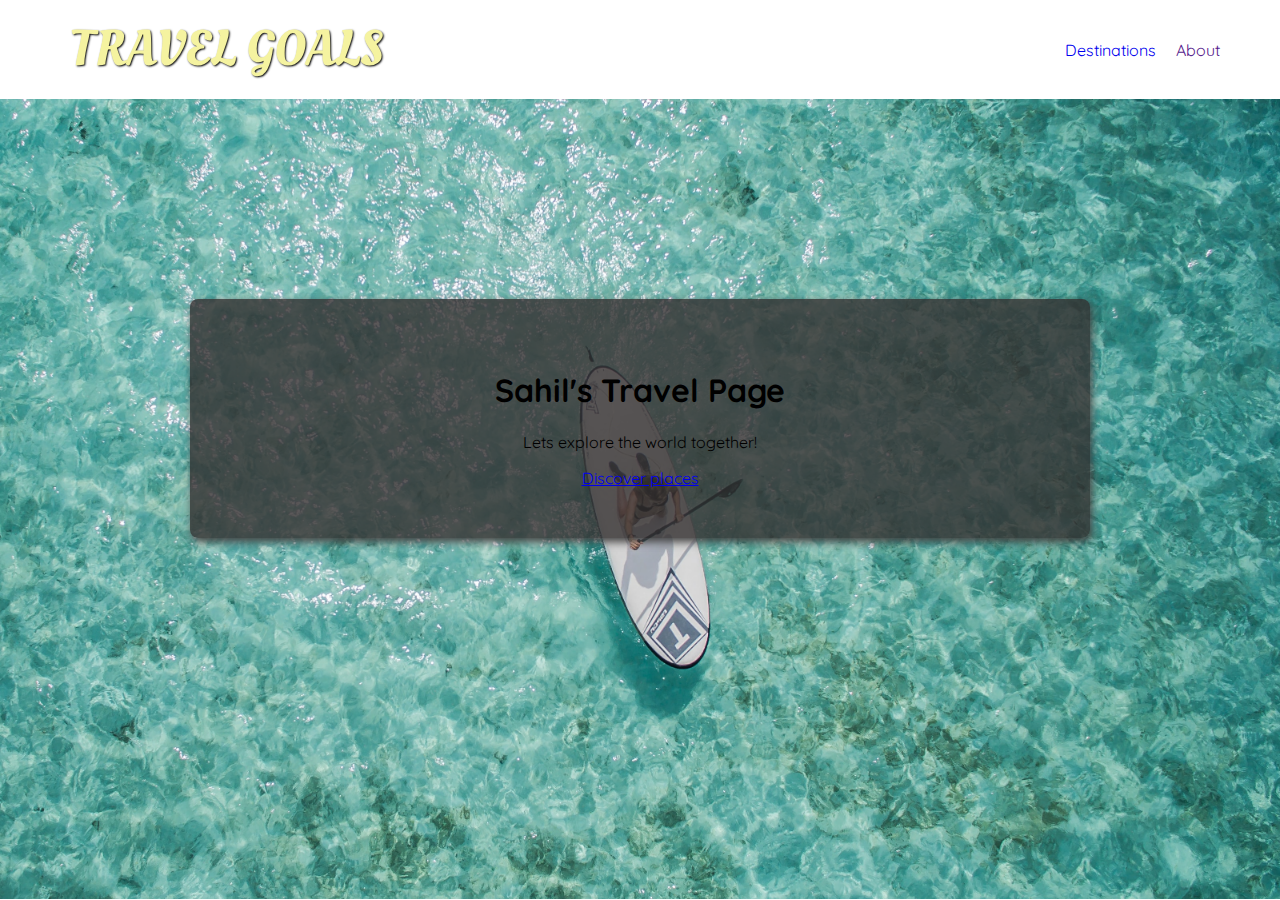
==== index.html @ 6d67cfe9 "made website prototype" ====
<!DOCTYPE html>
<html lang="en">
  <head>
    <meta charset="UTF-8" />
    <meta http-equiv="X-UA-Compatible" content="IE=edge" />
    <meta name="viewport" content="width=device-width, initial-scale=1.0" />
    <title>Travel Goals</title>
    <link rel="stylesheet" href="shared.css" />
    <link rel="stylesheet" href="styles.css" />
    <link
      href="https://fonts.googleapis.com/css2?family=Raleway:wght@700&family=Oleo+Script:wght@700&family=Quicksand:wght@300;500;700&display=swap"
      rel="stylesheet"
    />
  </head>
  <body>
    <header>
      <div id="page-logo">
        <a href="/index.html">Travel Goals</a>
      </div>
      <nav>
        <ul>
          <li><a href="/places.html">Destinations</a></li>
          <li><a href="">About</a></li>
        </ul>
      </nav>
    </header>
    <main>
      <section id="hero">
        <div id="hero-content">
          <h1>Sahil's Travel Page</h1>
          <p>Lets explore the world together!</p>
          <a href="/places.html">Discover places</a>
        </div>
      </section>
      <section id="highlights"></section>
    </main>
    <footer></footer>
  </body>
</html>
---- shared.css ----
body{
    font-family: "Quicksand", sans-serif;
    margin: 0;
}

ul{
    list-style: none;
    margin: 0;
    padding: 0;
}

header{
    display: flex;
    justify-content: space-between;
    align-items: center;
    padding: 15px 60px;
}

header ul{
    display: flex;
}

header li{
    margin-left: 20px;
}


li a{
    text-decoration: none;
}

#page-logo a{
    padding: 10px;
    font-family: "Oleo Script", sans-serif;
    color: rgb(245 ,243, 160);
    font-size: 50px;
    text-decoration: none;
    text-transform: uppercase;
    text-shadow: 1px 1px 2px rgb(0, 0, 0);
}
---- styles.css ----
#hero{
    height: 800px;
    background-image: url("/images/places/ocean.jpg");
    background-position: center;
    background-size: cover;
}

#hero-content{
    width: 900px;
    background-color: rgba(51, 47, 47, 0.8);
    box-shadow: 2px 4px 8px rgb(68, 67, 67);
    border-radius: 8px;
    text-align: center;
    padding: 50px 0;
    margin: 0 auto;
    position: relative;
    top: 200px;
}
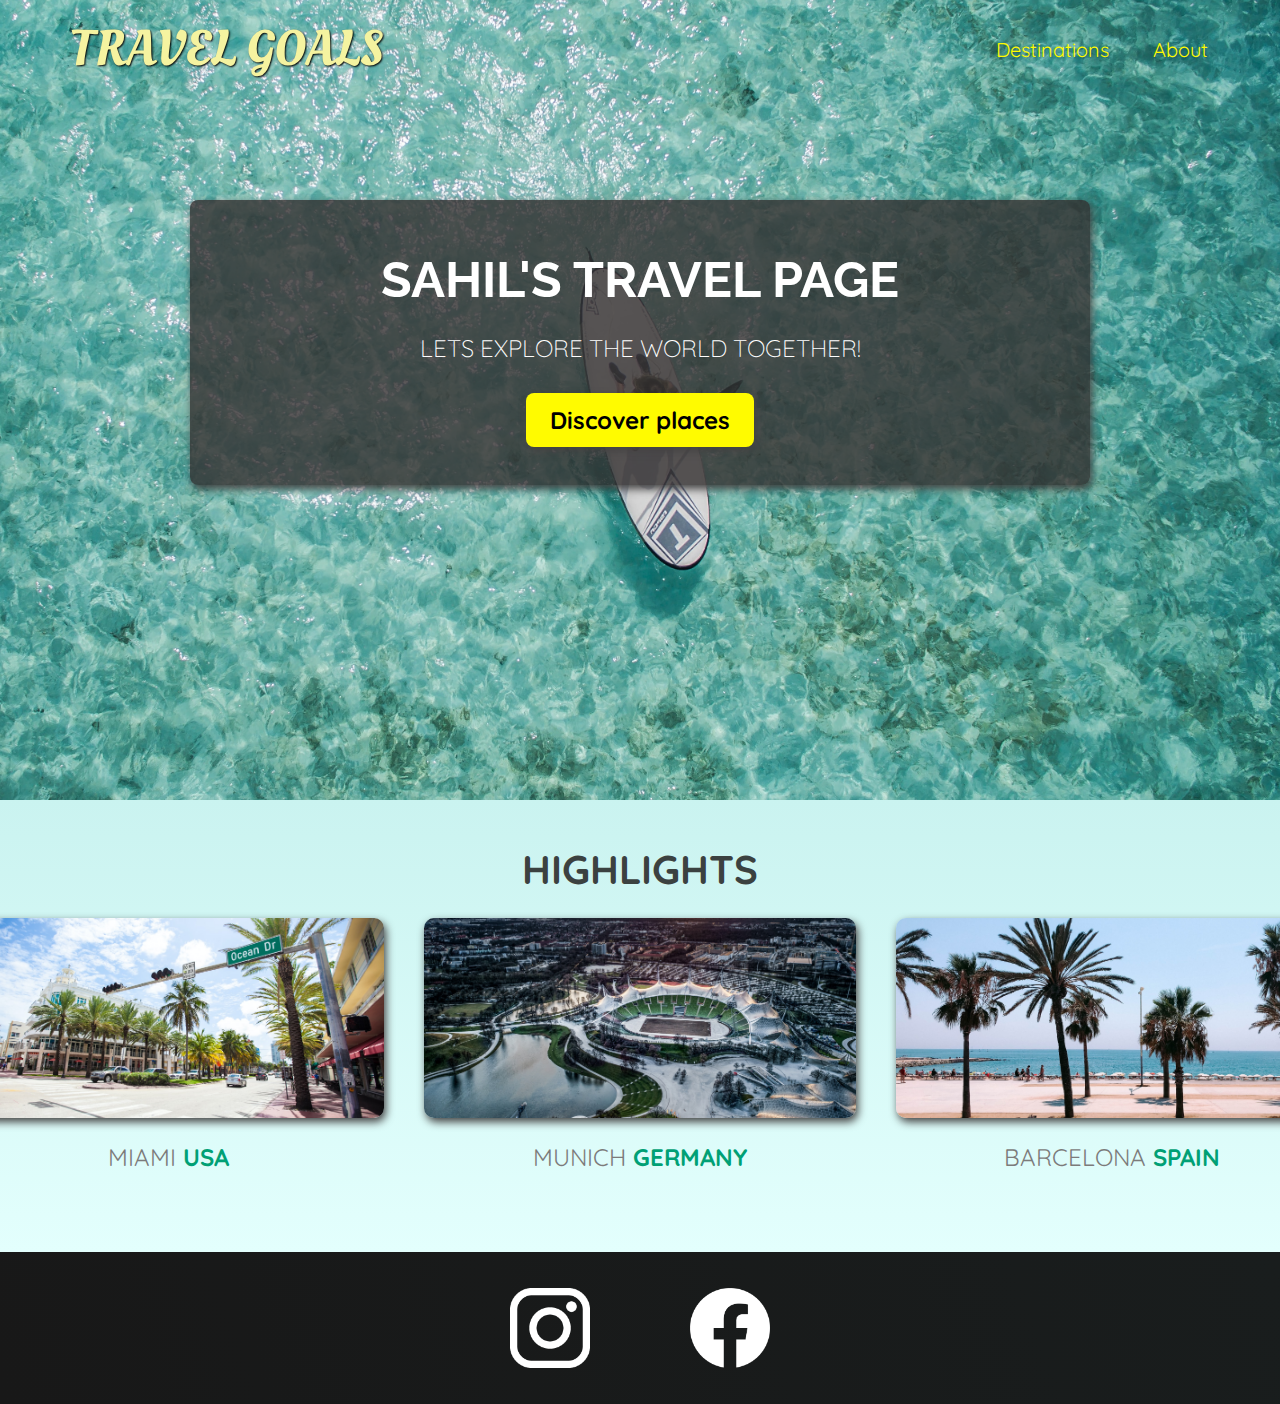
==== commit 2848b982: "completed the website" ====
--- a/index.html
+++ b/index.html
@@ -5,8 +5,8 @@
     <meta http-equiv="X-UA-Compatible" content="IE=edge" />
     <meta name="viewport" content="width=device-width, initial-scale=1.0" />
     <title>Travel Goals</title>
-    <link rel="stylesheet" href="shared.css" />
-    <link rel="stylesheet" href="styles.css" />
+    <link rel="stylesheet" href="/Travel Website/shared.css" />
+    <link rel="stylesheet" href="/Travel Website/styles.css" />
     <link
       href="https://fonts.googleapis.com/css2?family=Raleway:wght@700&family=Oleo+Script:wght@700&family=Quicksand:wght@300;500;700&display=swap"
       rel="stylesheet"
@@ -15,11 +15,11 @@
   <body>
     <header>
       <div id="page-logo">
-        <a href="/index.html">Travel Goals</a>
+        <a href="/Travel Website/index.html">Travel Goals</a>
       </div>
       <nav>
-        <ul>
-          <li><a href="/places.html">Destinations</a></li>
+        <ul id="navbar">
+          <li><a href="/Travel Website/places.html">Destinations</a></li>
           <li><a href="">About</a></li>
         </ul>
       </nav>
@@ -29,11 +29,50 @@
         <div id="hero-content">
           <h1>Sahil's Travel Page</h1>
           <p>Lets explore the world together!</p>
-          <a href="/places.html">Discover places</a>
+          <a href="/Travel Website/places.html">Discover places</a>
         </div>
       </section>
-      <section id="highlights"></section>
+      <section id="highlights">
+        <h2>Highlights</h2>
+        <ul id="destinations">
+          <li class="destination">
+            <img
+              src="/Travel Website/images/places/miami.jpg"
+              alt="Miami streets"
+            />
+            <p>Miami <strong>USA</strong></p>
+          </li>
+          <li class="destination">
+            <img src="/Travel Website/images/places/munich.jpg" alt="Munich" />
+            <p>Munich <strong>Germany</strong></p>
+          </li>
+          <li class="destination">
+            <img
+              src="/Travel Website/images/places/barcelona.jpg"
+              alt="Beach in barcelona"
+            />
+            <p>Barcelona <strong>SPAIN</strong></p>
+          </li>
+        </ul>
+      </section>
     </main>
-    <footer></footer>
+    <footer>
+      <ul>
+        <li>
+          <a href="https://www.instagram.com"
+            ><img
+              src="/Travel Website/images/icons/insta.png"
+              alt="instagram logo"
+          /></a>
+        </li>
+        <li>
+          <a href="https://www.facebook.com"
+            ><img
+              src="/Travel Website/images/icons/facebook.png"
+              alt="facebook logo"
+          /></a>
+        </li>
+      </ul>
+    </footer>
   </body>
 </html>
--- a/Travel Website/shared.css
+++ b/Travel Website/shared.css
@@ -0,0 +1,79 @@
+body{
+    font-family: "Quicksand", sans-serif;
+    margin: 0;
+}
+
+ul{
+    list-style: none;
+    margin: 0;
+    padding: 0;
+}
+
+header{
+    display: flex;
+    justify-content: space-between;
+    align-items: center;
+    padding: 15px 60px;
+    position: absolute;
+    width: 100%;
+    box-sizing: border-box;
+    
+}
+
+
+header ul{
+    display: flex;
+}
+
+header li{
+    margin-left: 20px;
+}
+
+
+#navbar a{
+    text-decoration: none;
+    color: rgb(255, 251, 0);
+    font-size: 20px;
+    padding: 12px;
+    text-shadow: 1px 1px 2px rgba(0, 0, 0, 0.2);
+    border-radius: 6px;
+    top: 0;
+    left: 0;
+}
+
+#navbar a:hover{
+    color: rgb(77, 77, 77);
+    background-color: rgb(255, 251, 0);
+}
+
+#page-logo a{
+    padding: 10px;
+    font-family: "Oleo Script", sans-serif;
+    color: rgb(245 ,243, 160);
+    font-size: 50px;
+    text-decoration: none;
+    text-transform: uppercase;
+    text-shadow: 1px 1px 2px rgb(0, 0, 0);
+}
+
+footer{
+    background: linear-gradient(70deg, rgb(24,24,24), rgb(25,29,29));
+    padding: 36px 0;
+}
+
+footer ul{
+    display: flex;
+    justify-content: center;
+    
+}
+
+footer li{
+    width: 80px;
+    height: 80px;
+    margin: 0 50px;
+}
+
+footer img{
+    width: 100%;
+    height: 100%;
+}--- a/Travel Website/styles.css
+++ b/Travel Website/styles.css
@@ -0,0 +1,93 @@
+#hero{
+    height: 800px;
+    background-image: url("/Travel Website/images/places/ocean.jpg");
+    background-position: center;
+    background-size: cover;
+}
+
+#hero-content{
+    width: 900px;
+    background-color: rgba(51, 47, 47, 0.8);
+    box-shadow: 2px 4px 8px rgb(68, 67, 67);
+    border-radius: 8px;
+    text-align: center;
+    padding: 50px 0;
+    margin: 0 auto;
+    position: relative;
+    top: 200px;
+}
+
+#hero-content h1{
+    color: #fff;
+    text-transform: uppercase ;
+    font-size: 50px;
+    font-family: "Raleway", sans-serif;
+    margin: 0;
+}
+
+#hero-content p{
+    color: #fff;
+    text-transform: uppercase;
+    font-size: 24px;
+    font-weight: 300;
+    margin-bottom: 42px;
+}
+
+#hero-content a{
+    text-decoration: none;
+    background-color: rgb(255, 251, 0);
+    padding: 12px 24px;
+    color: black;
+    font-size: 24px;
+    font-weight: bold;
+    border-radius: 8px;
+    box-shadow: 2px 4px 8px rgb(68, 67, 67) ;
+}
+#hero-content a:hover{
+    background-color: rgb(255, 235, 0);
+}
+
+#highlights{
+    padding: 20px;
+    background: linear-gradient(0deg, rgb(227, 255, 253), rgb(202, 243, 240));
+}
+
+#highlights h2{
+    text-transform: uppercase;
+    text-align: center;
+    font-size: 40px;
+    color: rgb(59, 65, 64);
+    margin: 24px 0 ;
+}
+
+#destinations{
+    display: flex;
+    width: 90%;
+    margin: auto;
+    margin-bottom: 40px;
+    justify-content: center;
+}
+
+.destination{
+    margin: 0 20px;
+    text-transform: uppercase;
+}
+
+.destination p{
+    text-align: center;
+    font-size: 24px;
+    color: rgb(124, 123, 123);
+    margin: 20px 0;
+}
+
+.destination img{
+    height: 200px;
+    width: 27rem;
+    border-radius: 10px;
+    box-shadow: 2px 4px 8px rgb(68, 67, 67);
+    object-fit: cover;
+}
+
+.destination strong{
+    color: rgb(0, 160, 117);
+}